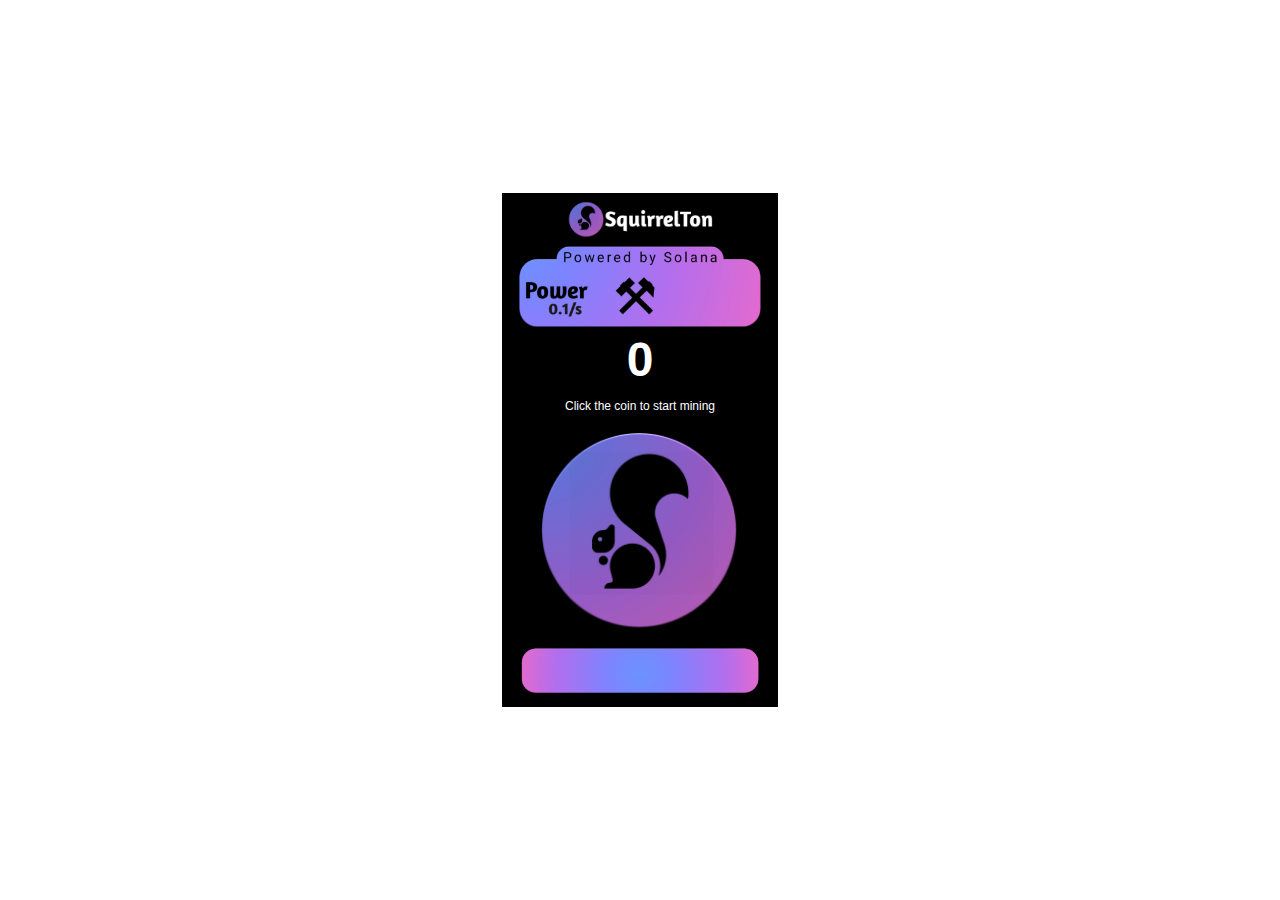
==== index.html @ 45b9b536 "Add files via upload" ====
<!DOCTYPE html>
<html lang="en">
<head>
    <meta charset="UTF-8">
    <meta name="viewport" content="width=device-width, initial-scale=1.0">
    <title>Document</title>
    <link rel="stylesheet" href="./style.css"/>

    <style>
      #counter {
      font-size: 3em;
      font-weight: bolder;
      margin-top: 0px;
      color: #ffffff;
      font-family: sans-serif;
    }

    #startButton{
     z-index: 1;
    }

    .delete{
      visibility: hidden;
    }
    h3{
      color: white;
      margin-bottom: 0;
      font-family: Arial, Helvetica, sans-serif;
      font-weight: lighter;
      font-size: 12px;
    }



    </style>
</head>
<body>
    <div class="container">
      <img class="logo" src="./head.png"/>
      <img class="power" src="./power.png"/>
      <div id="counter">0</div>
      <h3>Click the coin to start mining</h3>
      <butto class="delete" id="starButton">Start Mining</butto
      <a href="#" onclick="Start Mining()"> <img id="startButton"class="coin button" src="./coin.png" alt="clickable image"</a>
      <img class="bar" src="./bar.png"/>
      </div>








    <script>
      let counter = 0; 
      let intervalId;
      let referralCode = generateReferralCode(); 
  
      const counterElement = document.getElementById('counter');
      const startButton = document.getElementById('startButton');
      const referralButton = document.getElementById('referralButton');
      const referralInput = document.getElementById('referralInput');
      const applyReferral = document.getElementById('applyReferral');
      const copyButton = document.getElementById('copyButton');
  
      // Load counter from local storage on page load
      if (localStorage.getItem('counter')) {
        counter = parseInt(localStorage.getItem('counter'), 10); 
        counterElement.textContent = counter.toLocaleString(); // Add commas
      }
  
      // Start Mining Functionality
      startButton.addEventListener('click', () => {
        if (intervalId) {
          clearInterval(intervalId); 
          intervalId = null;         
          startButton.textContent = 'Start Mining';
        } else {
          intervalId = setInterval(() => {
            counter++;
            counterElement.textContent = counter.toLocaleString(); // Add commas
            localStorage.setItem('counter', counter);
          }, 0.1);
          startButton.textContent = 'Stop Mining';
        }
      });
  
      // Referral Code Functionality
      referralButton.addEventListener('click', () => {
        alert(`Your referral code is: ${referralCode}`);
      });
  
      applyReferral.addEventListener('click', () => {
        const enteredCode = referralInput.value.trim();
        if (enteredCode === referralCode) {
          alert('Referral code applied successfully! You both received 10,000 points.');
          counter += 10000;
          counterElement.textContent = counter.toLocaleString(); // Add commas
          localStorage.setItem('counter', counter);
        } else {
          alert('Invalid referral code.');
        }
      });
  
      // Copy Code Functionality (Updated)
      copyButton.addEventListener('click', () => {
        const tempInput = document.createElement('input');
        tempInput.value = referralCode;
        document.body.appendChild(tempInput);
  
        tempInput.select();
        document.execCommand('copy');
  
        document.body.removeChild(tempInput);
  
        alert('Referral code copied to clipboard!');
      });
  
      function generateReferralCode() {
        const characters = 'ABCDEFGHIJKLMNOPQRSTUVWXYZabcdefghijklmnopqrstuvwxyz0123456789';
        let referralCode = '';
        for (let i = 0; i < 10; i++) {
          referralCode += characters.charAt(Math.floor(Math.random() * characters.length));
        }
        return referralCode;
      }
    </script>
  














  
</body>
</html>
---- style.css ----
body{
      display: flex;
      flex-direction: column;
      align-items: center;
      justify-content: center;
      height: 100vh;
      margin: 0;

    
}

.container{
    width:700;
    height:300;
    background-color: black;
    display: flex;
    flex-direction: column;
    justify-content: center;
    align-items: center;
    padding-left: 13px;
    padding-right: 13px;
}

.logo{
    margin-top: 8px;
    width: 160px;
    display: flex;
    margin-bottom: 0px;

}
.power{
    margin-top: 0px;
    width: 250px;
    

}
.coin{
    margin-top: 0px;
    width: 200px;
    margin-left: 100;
    margin-bottom: 10px;
}
.bar{
    width: 250px;
    margin-bottom: 8px;

}

h2{
    color: white;
    font-size: 40px;
    font-weight: bolder;
    margin-bottom: 0;
}
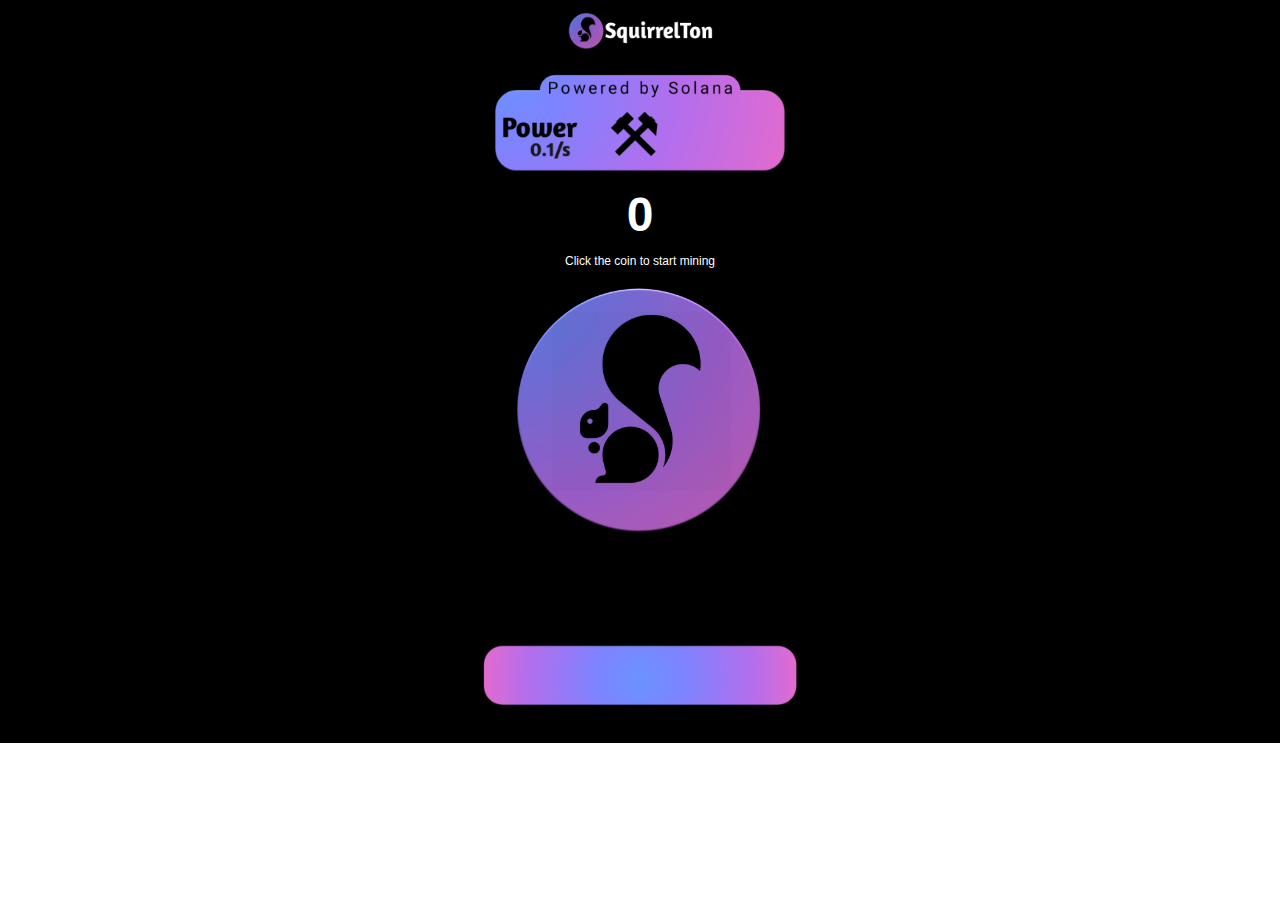
==== commit 99d550e4: "Update index.html" ====
--- a/index.html
+++ b/index.html
@@ -2,7 +2,7 @@
 <html lang="en">
 <head>
     <meta charset="UTF-8">
-    <meta name="viewport" content="width=device-width, initial-scale=1.0">
+    <meta name="viewport" content="width=device-width, initial-scale=1.0, user-scalable=no">
     <title>Document</title>
     <link rel="stylesheet" href="./style.css"/>
 
--- a/style.css
+++ b/style.css
@@ -3,15 +3,13 @@
       flex-direction: column;
       align-items: center;
       justify-content: center;
-      height: 100vh;
       margin: 0;
 
     
 }
 
 .container{
-    width:700;
-    height:300;
+    width:100vw;
     background-color: black;
     display: flex;
     flex-direction: column;
@@ -19,30 +17,35 @@
     align-items: center;
     padding-left: 13px;
     padding-right: 13px;
+    margin: 0;
+
 }
 
 .logo{
-    margin-top: 8px;
+    margin-top: 12px;
     width: 160px;
     display: flex;
-    margin-bottom: 0px;
+    margin-bottom: 15px;
 
 }
 .power{
     margin-top: 0px;
-    width: 250px;
+    width: 300px;
+    margin-bottom: 10px;
     
 
 }
 .coin{
     margin-top: 0px;
-    width: 200px;
+    width: 250px;
     margin-left: 100;
-    margin-bottom: 10px;
+    margin-bottom: 100px;
+    margin-top: 40;
 }
 .bar{
-    width: 250px;
-    margin-bottom: 8px;
+    width: 330px;
+    margin-bottom: 30px;
+
 
 }
 
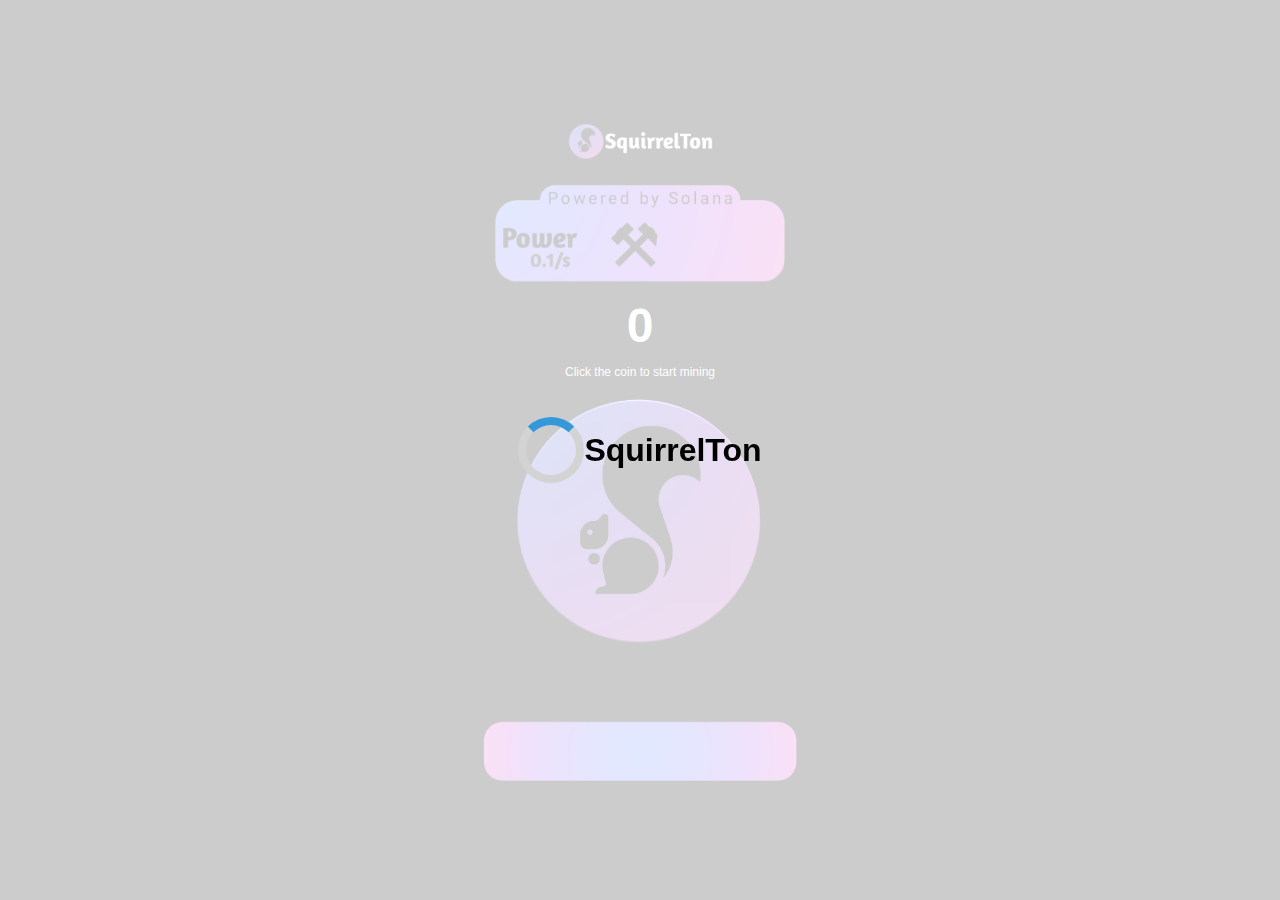
==== commit 6f504c68: "Update index.html" ====
--- a/index.html
+++ b/index.html
@@ -6,7 +6,62 @@
     <title>Document</title>
     <link rel="stylesheet" href="./style.css"/>
 
-    <style>
+    <style>
+
+/* Basic Reset */
+        body, html {
+            margin: 0;
+            padding: 0;
+            height: 100%;
+            font-family: Arial, sans-serif;
+            position: relative; /* For positioning the loading screen */
+        }
+
+        /* Loading Screen Styles */
+        .loading-screen {
+            position: fixed; /* Fix to viewport */
+            top: 0;
+            left: 0;
+            width: 100vw; /* Full width */
+            height: 100vh; /* Full height */
+            background-color: rgba(255, 255, 255, 0.8); /* Semi-transparent background */
+            display: flex; /* Center the spinner */
+            justify-content: center; /* Center horizontally */
+            align-items: center; /* Center vertically */
+            z-index: 9999; /* Above other content */
+        }
+
+        .spinner {
+            border: 8px solid lightgray; /* Base circle */
+            border-top: 8px solid #3498db; /* Spinner color */
+            border-radius: 50%; /* Circle */
+            width: 50px; /* Spinner width */
+            height: 50px; /* Spinner height */
+            animation: spin 1s linear infinite; /* Spin animation */
+        }
+
+        @keyframes spin {
+            0% { transform: rotate(0deg); }
+            100% { transform: rotate(360deg); }
+        }
+
+        /* Main content area */
+        .content {
+            display: none; /* Hide main content initially */
+            text-align: center;
+            padding: 20px;
+        }
+
+
+
+
+
+
+
+
+
+
+
       #counter {
       font-size: 3em;
       font-weight: bolder;
@@ -34,7 +89,13 @@
 
     </style>
 </head>
-<body>
+<body>
+<div class="loading-screen" id="loadingScreen">
+        <div class="spinner"></div>
+        <h1>SquirrelTon</h1>
+    </div>
+
+
     <div class="container">
       <img class="logo" src="./head.png"/>
       <img class="power" src="./power.png"/>
@@ -125,6 +186,34 @@
         }
         return referralCode;
       }
+    </script>
+
+<script>
+        // Select elements
+        const loadingScreen = document.getElementById('loadingScreen');
+        const appContent = document.getElementById('appContent');
+
+        // Function to simulate loading resources
+        function loadWeb3Resources() {
+            return new Promise((resolve) => {
+                // Simulate fetching resources with a timeout
+                setTimeout(() => {
+                    // Here you can place your actual web3 data loading logic
+                    // For demonstration, we just wait for 3 seconds
+                    resolve();
+                }, 3000); // Simulate 3 seconds of loading time
+            });
+        }
+
+        // Initialize the app
+        async function initializeApp() {
+            await loadWeb3Resources(); // Wait for the resources to load
+            loadingScreen.style.display = 'none'; // Hide loading screen
+            appContent.style.display = 'block'; // Show app content
+        }
+
+        // Start the app initialization
+        initializeApp();
     </script>
   
 
--- a/style.css
+++ b/style.css
@@ -3,7 +3,9 @@
       flex-direction: column;
       align-items: center;
       justify-content: center;
-      margin: 0;
+      margin: 0;
+      background-color: black;
+      background: black;
 
     
 }
@@ -15,8 +17,8 @@
     flex-direction: column;
     justify-content: center;
     align-items: center;
-    padding-left: 13px;
-    padding-right: 13px;
+    padding-left: 3px;
+    padding-right: 3px;
     margin: 0;
 
 }
@@ -39,12 +41,12 @@
     margin-top: 0px;
     width: 250px;
     margin-left: 100;
-    margin-bottom: 100px;
+    margin-bottom: 65px;
     margin-top: 40;
 }
 .bar{
     width: 330px;
-    margin-bottom: 30px;
+    margin-bottom: 0px;
 
 
 }
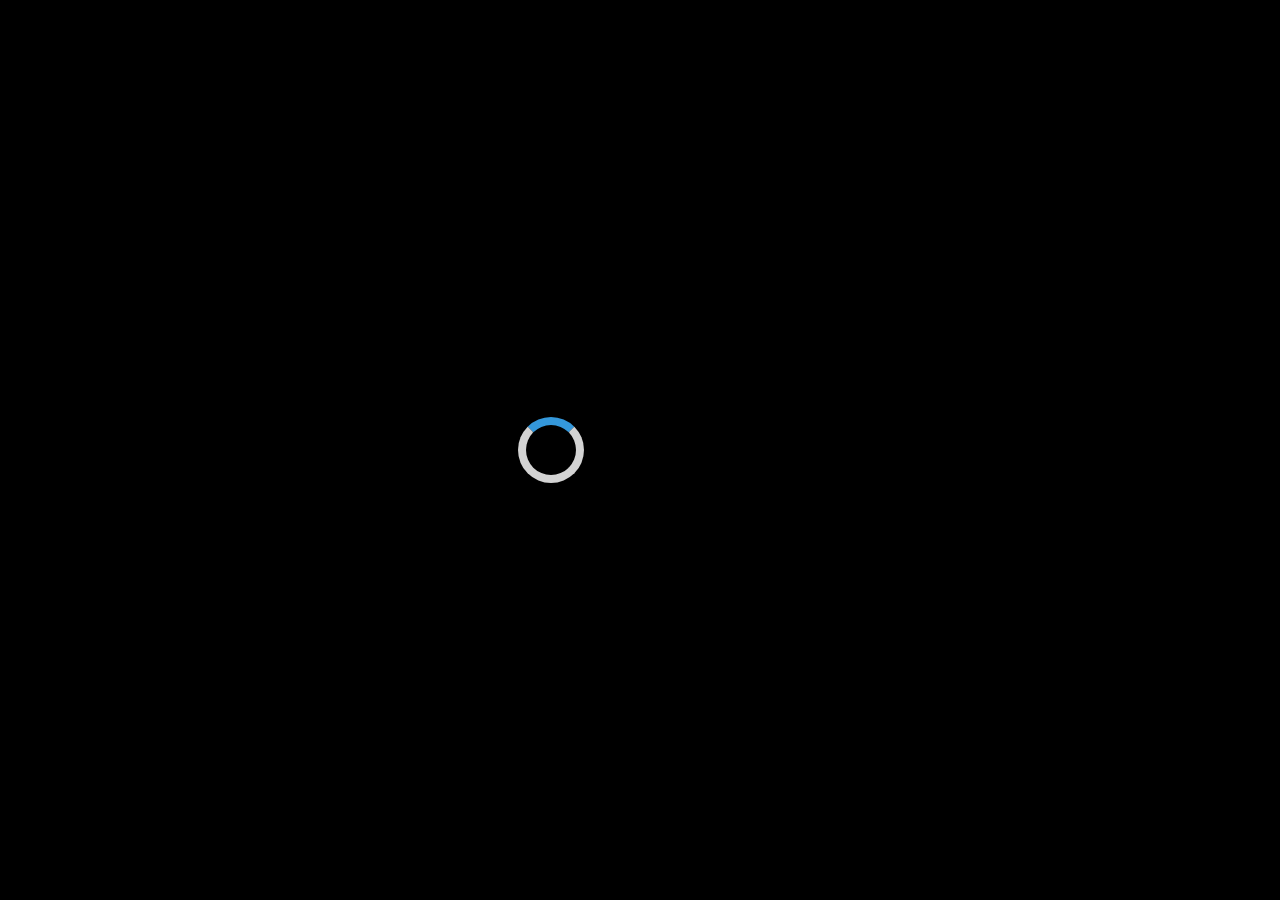
==== commit a794189e: "Update index.html" ====
--- a/index.html
+++ b/index.html
@@ -24,7 +24,7 @@
             left: 0;
             width: 100vw; /* Full width */
             height: 100vh; /* Full height */
-            background-color: rgba(255, 255, 255, 0.8); /* Semi-transparent background */
+            background-color: black; /* Semi-transparent background */
             display: flex; /* Center the spinner */
             justify-content: center; /* Center horizontally */
             align-items: center; /* Center vertically */
@@ -96,7 +96,7 @@
     </div>
 
 
-    <div class="container">
+    <div class="container" id=appContent>
       <img class="logo" src="./head.png"/>
       <img class="power" src="./power.png"/>
       <div id="counter">0</div>
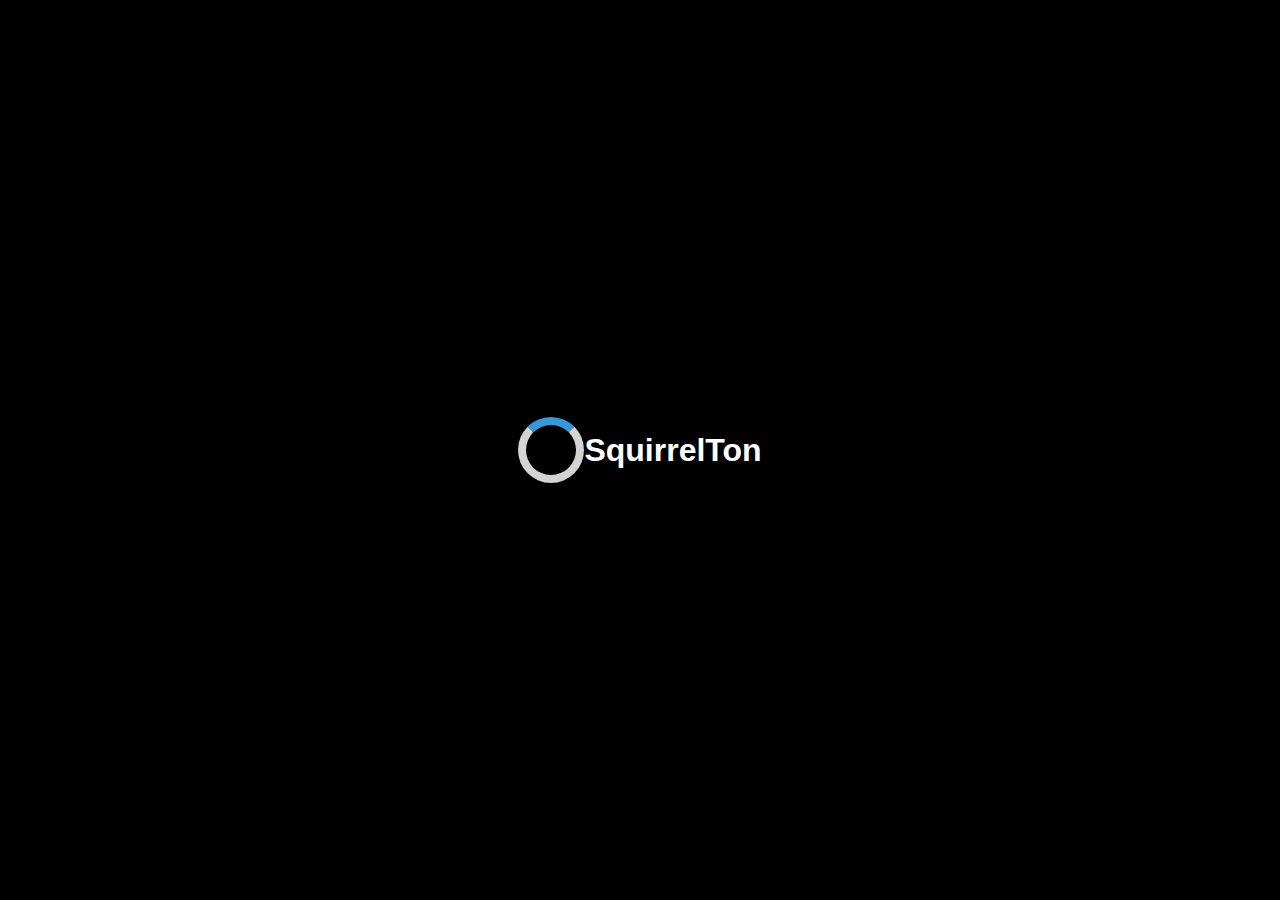
==== commit 8c4edc3d: "Update index.html" ====
--- a/index.html
+++ b/index.html
@@ -47,10 +47,13 @@
 
         /* Main content area */
         .content {
-            display: none; /* Hide main content initially */
-            text-align: center;
-            padding: 20px;
-        }
+            display: none;
+        }
+  h1{
+   color: white;
+ 
+
+  }
 
 
 
